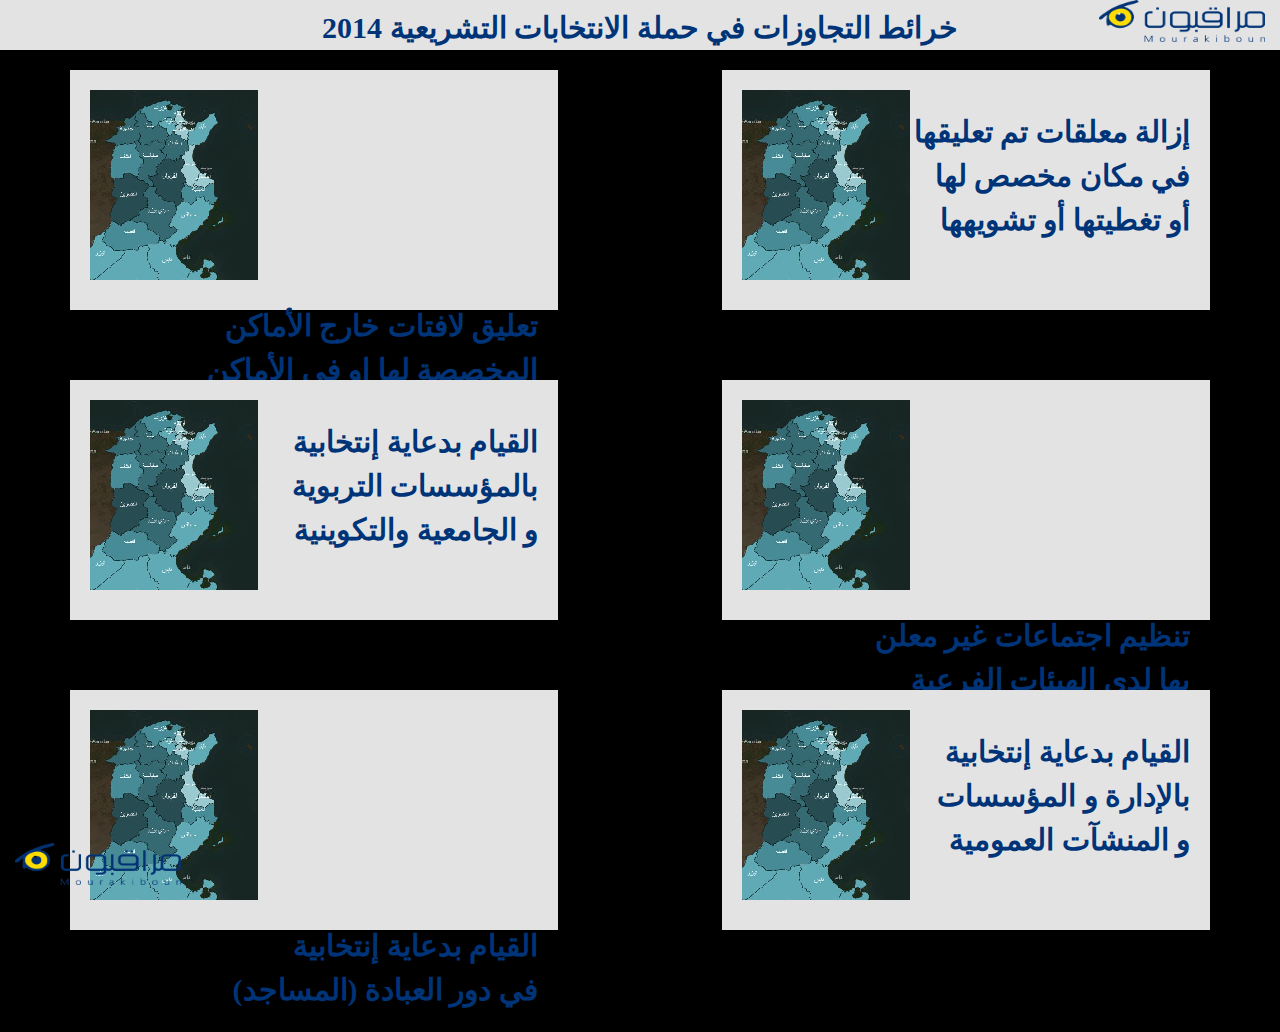
==== index.html @ 900eac30 "first" ====
<!DOCTYPE html>
<html>
<head>
<meta charset=utf-8 />
<title>CAMPAGNE ELECTORALE</title>
<link rel="shortcut icon" href="icon.png">
 <LINK href="style.css" rel="stylesheet" type="text/css">
<meta name='viewport' content='initial-scale=1,maximum-scale=1,user-scalable=no' />
</head>

<body>

<div id='header'>
<div id="title">خرائط التجاوزات في حملة الانتخابات التشريعية 2014</div>
<a style="text-decoration:none;"href="http://www.mourakiboun.org/"><img src='img/logo.png' id='foot_right'></a>
</div id='header'>








<div id='content'>

<div class="story-main-space" style="float: right; margin-right:70px;">      
		<div class="story-main-details" >
	  		<a style="float: left;" href="pre_revolution.html"><img alt="Pre_revolution" src="img/map.png" class="img-responsive centering"></a>
	  		<a href="pre_revolution.html" style="float: right;">
	  		<h1 dir="rtl">إزالة معلقات تم تعليقها <br> في مكان مخصص لها <br>أو تغطيتها أو تشويهها</h1>
	  		</a>
		</div>
</div>


<div class="story-main-space" style="float: left; margin-left:70px;">      
		<div class="story-main-details" >
	  		<a style="float: left;" href="pre_revolution.html"><img alt="Pre_revolution" src="img/map.png" class="img-responsive centering"></a>
	  		<a href="pre_revolution.html" style="float: right;">
	  		<h1 dir="rtl">تعليق لافتات خارج الأماكن</br>  المخصصة لها او في الأماكن </br> المخصصة لبقية القائمات </h1>
	  		</a>
		</div>
</div>



<div class="story-main-space" style="float: right; margin-right:70px;">      
		<div class="story-main-details" >
	  		<a style="float: left;" href="pre_revolution.html"><img alt="Pre_revolution" src="img/map.png" class="img-responsive centering"></a>
	  		<a href="pre_revolution.html" style="float: right;">
	  		<h1 dir="rtl">تنظيم اجتماعات غير معلن </br> بها لدى الهيئات الفرعية </br>المستقلة للإنتخابات </h1>
	  		</a>
		</div>
</div>


<div class="story-main-space" style="float: left; margin-left:70px;">      
		<div class="story-main-details" >
	  		<a style="float: left;" href="pre_revolution.html"><img alt="Pre_revolution" src="img/map.png" class="img-responsive centering"></a>
	  		<a href="pre_revolution.html" style="float: right;">
	  		<h1 dir="rtl">القيام بدعاية إنتخابية  </br> بالمؤسسات  التربوية   </br>و الجامعية والتكوينية </h1>
	  		</a>
		</div>
</div>


<div class="story-main-space" style="float: right; margin-right:70px;">      
		<div class="story-main-details" >
	  		<a style="float: left;" href="pre_revolution.html"><img alt="Pre_revolution" src="img/map.png" class="img-responsive centering"></a>
	  		<a href="pre_revolution.html" style="float: right;">
	  		<h1 dir="rtl">القيام بدعاية إنتخابية <br>بالإدارة و المؤسسات    </br> و المنشآت العمومية  </h1>
	  		</a>
		</div>
</div>


<div class="story-main-space" style="float: left; margin-left:70px;">      
		<div class="story-main-details" >
	  		<a style="float: left;" href="pre_revolution.html"><img alt="Pre_revolution" src="img/map.png" class="img-responsive centering"></a>
	  		<a href="pre_revolution.html" style="float: right;">
	  		<h1 dir="rtl">القيام بدعاية إنتخابية  </br> في دور العبادة (المساجد) </h1>
	  		</a>
		</div>
</div>





</div>
<a style="text-decoration:none;"href="http://www.mourakiboun.org/"><img src='img/logo.png' id='logo'></a>


</body>
</html>
---- style.css ----
body { margin:0; padding:0; background-color: #000;}
  #header { position:fixed; top:0; bottom:0; width:100%; height: 50px;background-color:#e3e3e3;text-align: center;} 
  #map { position:absolute; top:50px; bottom:0; width:100%; }
  #logo { position:fixed;  left:15px;bottom:15px; width:166px; height: 42px;text-align: center;}  
  #disclaimer { color:black;position:absolute;  right: 10px;bottom:0; padding:0 10px 0 10px;background-color: white;} 



  #back { 
	left: 70px;
	top: 70px;
	position: fixed;
	z-index: 99;}

	#title { 
	
	margin-top: 10px;
	font-size: 30px;
	font-weight: bolder;
	color: #003478;
	z-index: 99;}

	
	#foot_right{
		position: absolute;
		top: 0;
		right: 15px;
		width: 166px;
		height : 42px;
	}
	

.story-main-space {

    background-color: #e3e3e3;
    color: white;
    margin-top: 70px;
    height: 200px;
    padding: 20px;
    width: 35%;
    
}


.story-main-details h1 {
	display: inline-block;
	text-decoration: none;
	font-size: 30px;
	line-height: 44px;
    color:#003478;
    text-decoration: none;
    
}


.story-main-details a {
	text-decoration: none;
	display:inline-block; 
	

}



.leaflet-bottom{
	margin-bottom: 30px; !important

}
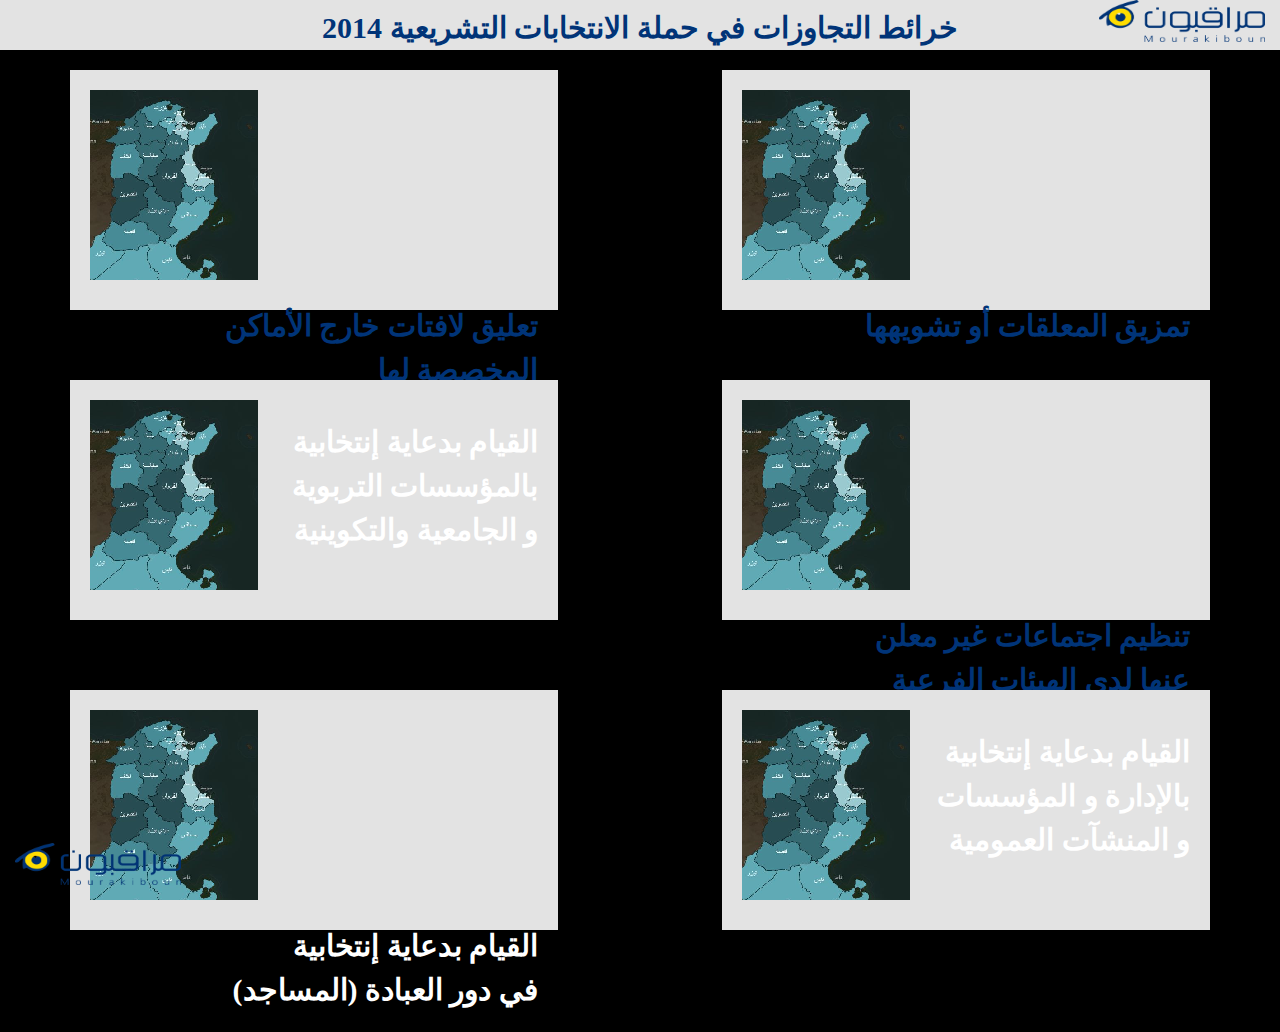
==== commit b9d45bc1: "final" ====
--- a/index.html
+++ b/index.html
@@ -26,9 +26,9 @@
 
 <div class="story-main-space" style="float: right; margin-right:70px;">      
 		<div class="story-main-details" >
-	  		<a style="float: left;" href="pre_revolution.html"><img alt="Pre_revolution" src="img/map.png" class="img-responsive centering"></a>
-	  		<a href="pre_revolution.html" style="float: right;">
-	  		<h1 dir="rtl">إزالة معلقات تم تعليقها <br> في مكان مخصص لها <br>أو تغطيتها أو تشويهها</h1>
+	  		<a style="float: left;" href="1.html"><img alt="1" src="img/map.png" class="img-responsive centering"></a>
+	  		<a href="1.html" style="float: right;">
+	  		<h1 dir="rtl">تمزيق المعلقات أو تشويهها</h1>
 	  		</a>
 		</div>
 </div>
@@ -36,9 +36,9 @@
 
 <div class="story-main-space" style="float: left; margin-left:70px;">      
 		<div class="story-main-details" >
-	  		<a style="float: left;" href="pre_revolution.html"><img alt="Pre_revolution" src="img/map.png" class="img-responsive centering"></a>
-	  		<a href="pre_revolution.html" style="float: right;">
-	  		<h1 dir="rtl">تعليق لافتات خارج الأماكن</br>  المخصصة لها او في الأماكن </br> المخصصة لبقية القائمات </h1>
+	  		<a style="float: left;" href="2.html"><img alt="1" src="img/map.png" class="img-responsive centering"></a>
+	  		<a href="1.html" style="float: right;">
+	  		<h1 dir="rtl">تعليق لافتات خارج الأماكن</br>  المخصصة لها  </h1>
 	  		</a>
 		</div>
 </div>
@@ -47,9 +47,9 @@
 
 <div class="story-main-space" style="float: right; margin-right:70px;">      
 		<div class="story-main-details" >
-	  		<a style="float: left;" href="pre_revolution.html"><img alt="Pre_revolution" src="img/map.png" class="img-responsive centering"></a>
-	  		<a href="pre_revolution.html" style="float: right;">
-	  		<h1 dir="rtl">تنظيم اجتماعات غير معلن </br> بها لدى الهيئات الفرعية </br>المستقلة للإنتخابات </h1>
+	  		<a style="float: left;" href="3.html"><img alt="1" src="img/map.png" class="img-responsive centering"></a>
+	  		<a href="1.html" style="float: right;">
+	  		<h1 dir="rtl">تنظيم اجتماعات غير معلن </br> عنها لدى الهيئات الفرعية </br>المستقلة للإنتخابات </h1>
 	  		</a>
 		</div>
 </div>
@@ -57,9 +57,9 @@
 
 <div class="story-main-space" style="float: left; margin-left:70px;">      
 		<div class="story-main-details" >
-	  		<a style="float: left;" href="pre_revolution.html"><img alt="Pre_revolution" src="img/map.png" class="img-responsive centering"></a>
-	  		<a href="pre_revolution.html" style="float: right;">
-	  		<h1 dir="rtl">القيام بدعاية إنتخابية  </br> بالمؤسسات  التربوية   </br>و الجامعية والتكوينية </h1>
+	  		<a style="float: left;" href="1.html"><img alt="1" src="img/map.png" class="img-responsive centering"></a>
+	  		<a href="1.html" style="float: right;">
+	  		<h1 dir="rtl" style="color:white">القيام بدعاية إنتخابية  </br> بالمؤسسات  التربوية   </br>و الجامعية والتكوينية </h1>
 	  		</a>
 		</div>
 </div>
@@ -67,9 +67,9 @@
 
 <div class="story-main-space" style="float: right; margin-right:70px;">      
 		<div class="story-main-details" >
-	  		<a style="float: left;" href="pre_revolution.html"><img alt="Pre_revolution" src="img/map.png" class="img-responsive centering"></a>
-	  		<a href="pre_revolution.html" style="float: right;">
-	  		<h1 dir="rtl">القيام بدعاية إنتخابية <br>بالإدارة و المؤسسات    </br> و المنشآت العمومية  </h1>
+	  		<a style="float: left;" href="2.html"><img alt="1" src="img/map.png" class="img-responsive centering"></a>
+	  		<a href="1.html" style="float: right;">
+	  		<h1 dir="rtl" style="color:white">القيام بدعاية إنتخابية <br>بالإدارة و المؤسسات    </br> و المنشآت العمومية  </h1>
 	  		</a>
 		</div>
 </div>
@@ -77,9 +77,9 @@
 
 <div class="story-main-space" style="float: left; margin-left:70px;">      
 		<div class="story-main-details" >
-	  		<a style="float: left;" href="pre_revolution.html"><img alt="Pre_revolution" src="img/map.png" class="img-responsive centering"></a>
-	  		<a href="pre_revolution.html" style="float: right;">
-	  		<h1 dir="rtl">القيام بدعاية إنتخابية  </br> في دور العبادة (المساجد) </h1>
+	  		<a style="float: left;" href="1.html"><img alt="1" src="img/map.png" class="img-responsive centering"></a>
+	  		<a href="1.html" style="float: right;">
+	  		<h1 dir="rtl" style="color:white">القيام بدعاية إنتخابية  </br> في دور العبادة (المساجد) </h1>
 	  		</a>
 		</div>
 </div>
